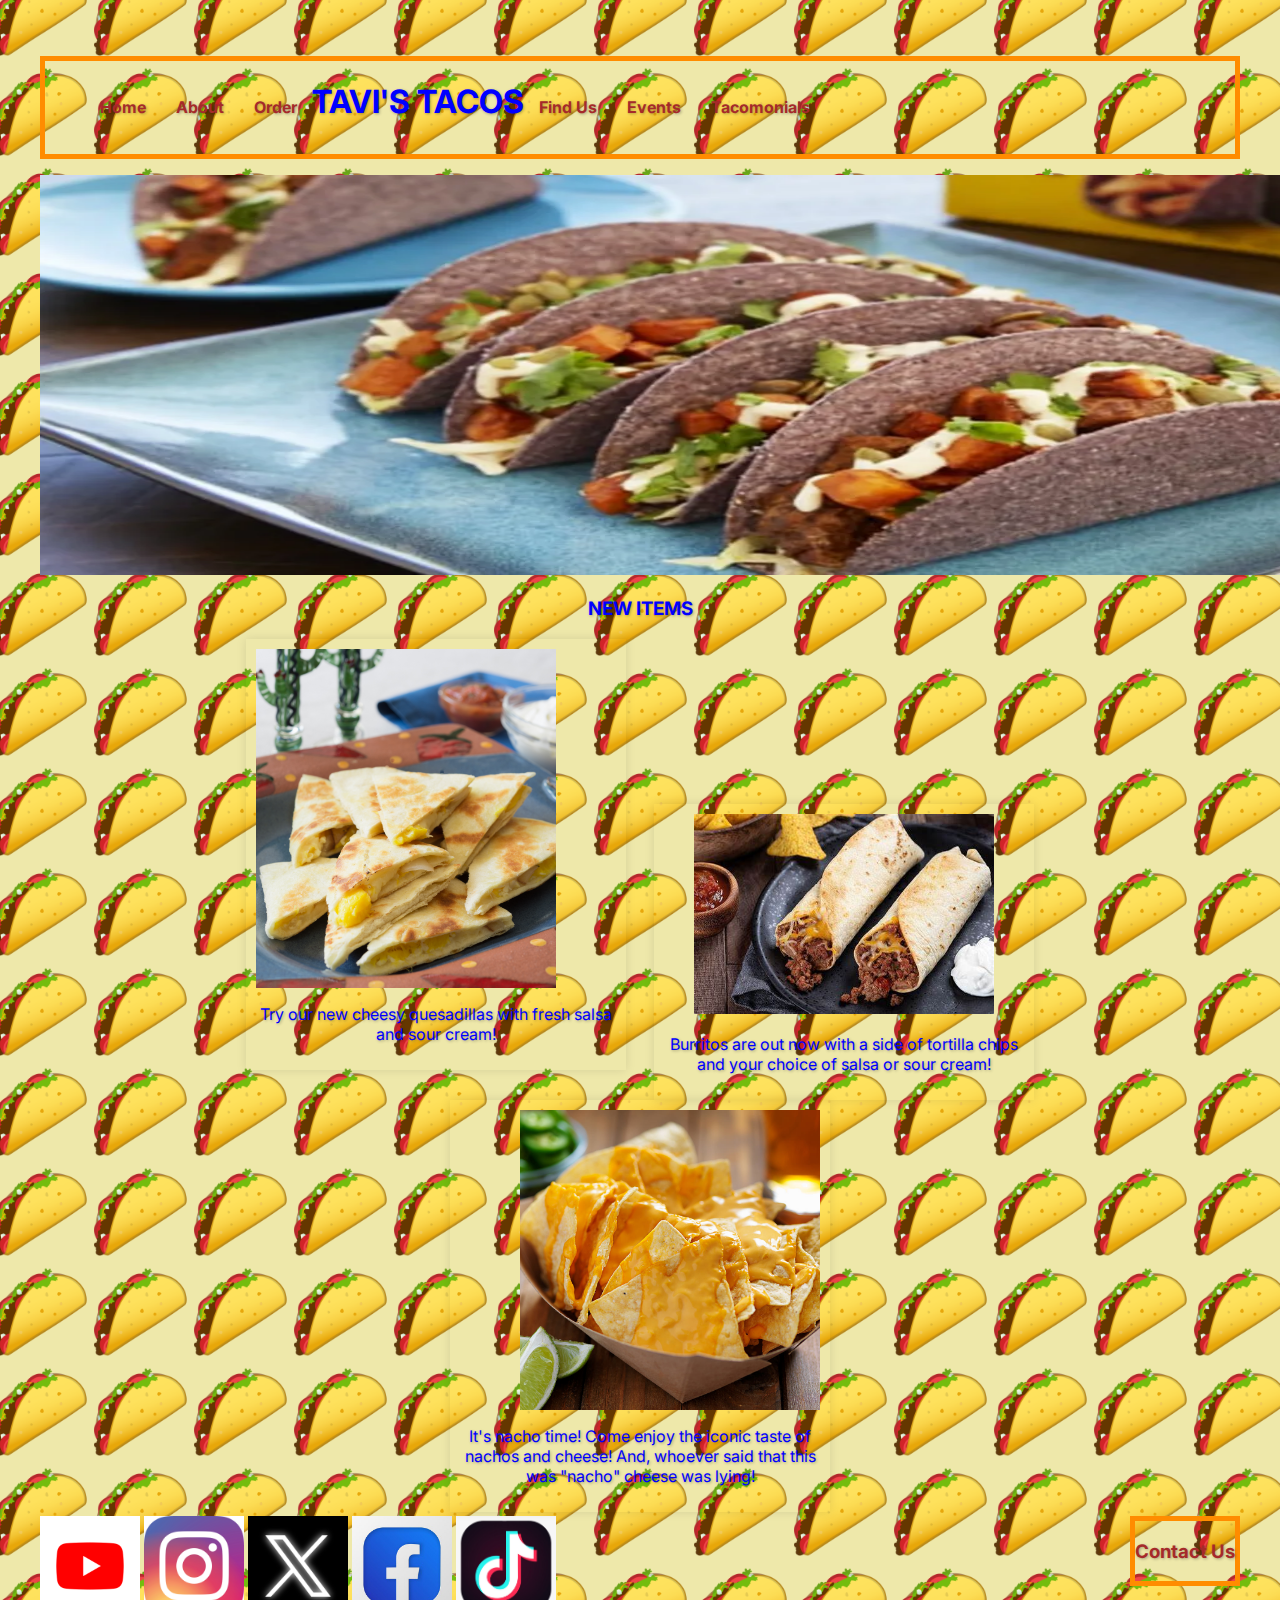
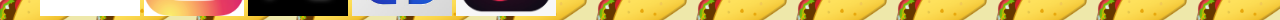
==== index.html @ 0c3739d2 "Add files via upload" ====
<!-- This document may be subject to change if necessary for future updates. -->

<!DOCTYPE html>
<html lang="en">
		<head>
				<meta charset="UTF-8">
				<meta name="viewport" content="width=device-width, initial-scale=1.0">
				<meta name="description" content="Tavi's Tacos - The best exotic tacos in town! Check out our menu and order online."> 
				<meta name="keywords" content="Tacos, Mexican Food, Tavi's Tacos, Best Exotic Tacos, Order Tacos Online"> 
				<meta name="author" content="Tavi's Tacos">
				<link href="index.css" rel="stylesheet" type="text/css" /> <!-- Linking the html file to the External Style Sheet reference. -->
				<link href="https://fonts.googleapis.com/css2?family=Inter:wght@400;700&display=swap" rel="stylesheet">
				<title>Tavi's Tacos</title>
		</head>
		<body>
			<div class="background-container">
				<div class="content">
					<!-- This header tag will contain the company name, 
					site navigation, and banner image. --> 
					<header>
							<nav id="website-navigation">
								<ul>
									<li><h4><a href="index.html">Home</a></h4></li>
									<li><h4><a href="#about">About</a></h4></li>
									<li><h4><a href="tavis-tacos-order-page.html">Order</a></h4></li>
									<li><h1>TAVI'S TACOS</h1></li>
									<li><h4><a href="#find-us">Find Us</a></h4></li>
									<li><h4><a href="#events">Events</a></h4></li>
									<li><h4><a href="#tacomonials">Tacomonials</a></h4></li>
								</ul>
							</nav>
							<img src="blue-hard-shell-tacos.png" alt="Blue hard shell tacos" width="1500" height="400">
					</header>
					<!-- The main tag contains a header and 
					a section tag for two key things. -->
					<main>
							<!-- New Items header to help draw attention 
							to menu items that were recently added. -->
							<header class="new-items">
								<h3>NEW ITEMS</h3>
							</header>
							<!-- Images of the released items and their details. -->
							<section>
								<div class="item">
									<img class="quesadillas" src="quesadillas.png" alt="Quesadillas" width="300">
									<p class="quesadillas">Try our new cheesy quesadillas with fresh salsa and sour cream!</p>
								</div>
								<div class="item">
									<img src="burritos.png" alt="Burritos" width="300">
									<p>Burritos are out now with a side of tortilla chips and your choice of salsa or sour cream!</p>
								</div>
								<div class="item">
									<img class="nachos" src="nachos-and-cheese.png" alt="Nachos-and-Cheese" width="300">
									<p class="nachos">It's nacho time! Come enjoy the iconic taste of nachos and cheese! And, whoever said that this was "nacho" cheese was lying!</p>
								</div>
							</section>
							<!-- Contact Us header wih a navigation tag for giving customers a way to 
							contact the company about any issues they may have with the restuarant. -->
							<header>
								<nav class="contact">
									<div>
										<h3><a href="tavis-tacos-contact-us-page.html">Contact Us</a></h3>
									</div>
								</nav>		
							</header>
					</main>
					<!-- The footer tag contains a section tag for their social media platforms 
					and a navigation tag that will take the user to their profiles when clicked. -->
					<footer>
							<!-- Social media platforms they can be found on. -->
							<section>
									<nav class="social-media">
										<a href="#youtube"><img src="youtube.png" alt="Youtube" width="100"></a>
										<a href="#instagram"><img src="instagram.png" alt="Instagram" width="100"></a>
										<a href="#twitter_x"><img src="twitter-x-logo.png" alt="Twitter X" width="100"></a>
										<a href="#facebook"><img src="facebook.png" alt="Facebook" width="100"></a>
										<a href="#tiktok"><img src="tiktok.png" alt="Tiktok" width="100"></a>
									</nav>
							</section>
					</footer>
				</div>
			</div>	
		</body>
</html>
---- index.css ----
/* Changes spacing outside and inside the borders of elements*/
/* Changes the font family to the "Inter" font (because it's the default font in Figma 
and what I chose to use) */
/* Changes the color of the website text */
/* Changes the background color of the page */
/* Inserts an image into the website via the body tag and changes the image size */
/* Centers the position of the background */
/* Aligns the text to the center of the page */
body{
	margin: 0px;
	padding: 0px;
    font-family: 'Inter', sans-serif;
	color: blue;
	background-color: palegoldenrod;
	background-image: url("hard-shell-taco.png");
	background-size: 100px 100px;
	background-position: center;
	text-align: center;
}

/* Changes the font weight, border style, and border color of the navigation UI via the id 
"website-navigation" */
/* Removes list styling from the navigation UI so it's no longer bulleted */
/* Hides content overflow */
#website-navigation ul{
	font-weight: bold;
	border: 5px solid rgb(255, 140, 0);
	list-style-type: none;
	overflow: hidden;
}

/* Floats the navigation UI to the left */
#website-navigation ul li{
	float: left;
}

/* Removes the underline from the navigation links */
/* Changes spacing inside the borders of elements */
/* Displays elements as a block */
#website-navigation ul li a{
	text-decoration: none;
	padding: 15px;
	display: block;
}

/* Changes the font weight of the "New Items" header via the class "new-items" */
.new-items{
	font-weight: bold;
}

/* Displays elements as an inline block */
/* Sets the width of those inline blocks to 30% */
/* Changes spacing outside the borders of elements */
/* Adds shadow effects to elements */
/* Changes spacing inside the borders of elements */
.item{
	display: inline-block;
	width: 30%;
	margin: 0 1%;
	box-shadow: 0 0 10px rgba(0,0,0,0.1);
	padding: 10px;
}

/* Floats the quesadillas item data to the left */
.quesadillas{
	float: left;
}

/* Floats the nachos item data to the right */
.nachos{
	float: right;
}

/* Changes the font weight, border style, and border color of the "Contact Us" header via 
the class "contact-us" */
/* Floats the contact link to the right */
.contact{
	font-weight: bold;
	border: 5px solid rgb(255, 140, 0);
	float: right;
}

/* Removes the underline from the contact link */
.contact a{
	text-decoration: none;
}

/* Floats all social media links to the left */
.social-media{
	float: left;
}

/* Sets the element's position relative to its normal position */
/* Sets the minimum height of the element to 100% of the viewport height */
.background-container{
	position: relative; min-height: 100vh;
}

/* Creates an empty pseudo-element */
/* Positions the element absolutely relative to its nearest positioned ancestor */
/* Positions the element at the top of its containing block */
/* Positions the element on the left edge of its containing block */
/* Sets the width to 100% */
/* Sets the height to 100% */
/* Specifies the stack order of an element */
.background-container::before{ 
	content: "";
	position: absolute;
	top: 0;
	left: 0;
	width: 100%; 
	height: 100%;
	z-index: 1; 
}

/* Sets the element's position relative to its normal position */
/* Specifies the stack order of an element */
/* Changes spacing inside the borders of elements */
/* Rounds the corners of an element */
/* Changes spacing outside the borders of elements */
/* Adds shadow effects to the text */
.content{
	position: relative;
	z-index: 2;
	padding: 20px;
	border-radius: 10px;
	margin: 20px;
	text-shadow: 1px 1px 3px rgba(0, 0, 0, 0.3); /* Improve text readability */
}

/* Changes the colors of links and their mouse pointer interactions */
a:link{
	color: brown;
}

a:visited{
	color: blue;
}

a:active{
	color: orange;
}

a:hover{
	color: green;
}

a:focus{
	color: red;
}
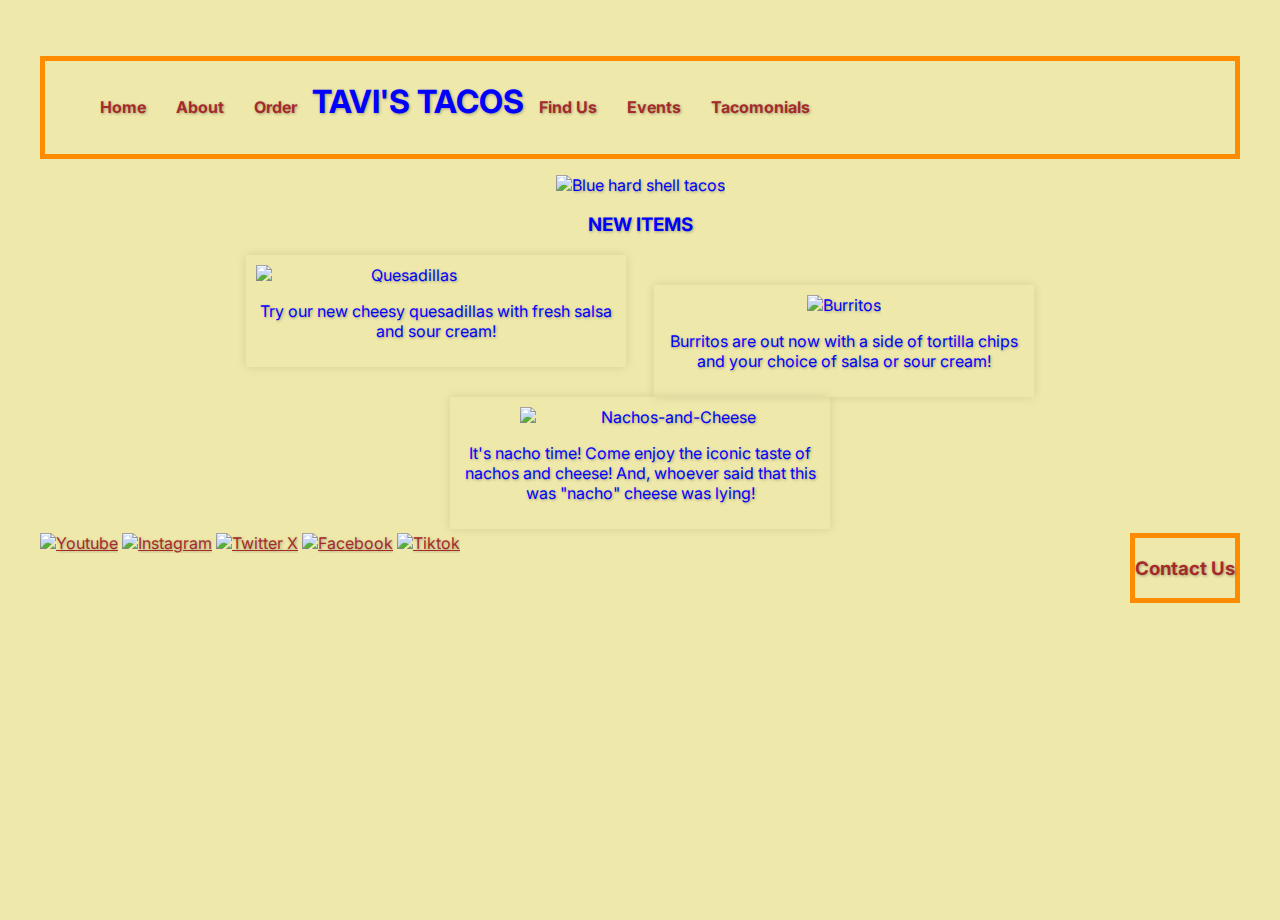
==== commit 3240bfc4: "Add files via upload" ====
--- a/index.html
+++ b/index.html
@@ -8,7 +8,7 @@
 				<meta name="description" content="Tavi's Tacos - The best exotic tacos in town! Check out our menu and order online."> 
 				<meta name="keywords" content="Tacos, Mexican Food, Tavi's Tacos, Best Exotic Tacos, Order Tacos Online"> 
 				<meta name="author" content="Tavi's Tacos">
-				<link href="index.css" rel="stylesheet" type="text/css" /> <!-- Linking the html file to the External Style Sheet reference. -->
+				<link href="css/index.css" rel="stylesheet" type="text/css" /> <!-- Linking the html file to the External Style Sheet reference. -->
 				<link href="https://fonts.googleapis.com/css2?family=Inter:wght@400;700&display=swap" rel="stylesheet">
 				<title>Tavi's Tacos</title>
 		</head>
--- a/css/index.css
+++ b/css/index.css
@@ -0,0 +1,150 @@
+/* Changes spacing outside and inside the borders of elements*/
+/* Changes the font family to the "Inter" font (because it's the default font in Figma 
+and what I chose to use) */
+/* Changes the color of the website text */
+/* Changes the background color of the page */
+/* Inserts an image into the website via the body tag and changes the image size */
+/* Centers the position of the background */
+/* Aligns the text to the center of the page */
+body{
+	margin: 0px;
+	padding: 0px;
+    font-family: 'Inter', sans-serif;
+	color: blue;
+	background-color: palegoldenrod;
+	background-image: url("hard-shell-taco.png");
+	background-size: 100px 100px;
+	background-position: center;
+	text-align: center;
+}
+
+/* Changes the font weight, border style, and border color of the navigation UI via the id 
+"website-navigation" */
+/* Removes list styling from the navigation UI so it's no longer bulleted */
+/* Hides content overflow */
+#website-navigation ul{
+	font-weight: bold;
+	border: 5px solid rgb(255, 140, 0);
+	list-style-type: none;
+	overflow: hidden;
+}
+
+/* Floats the navigation UI to the left */
+#website-navigation ul li{
+	float: left;
+}
+
+/* Removes the underline from the navigation links */
+/* Changes spacing inside the borders of elements */
+/* Displays elements as a block */
+#website-navigation ul li a{
+	text-decoration: none;
+	padding: 15px;
+	display: block;
+}
+
+/* Changes the font weight of the "New Items" header via the class "new-items" */
+.new-items{
+	font-weight: bold;
+}
+
+/* Displays elements as an inline block */
+/* Sets the width of those inline blocks to 30% */
+/* Changes spacing outside the borders of elements */
+/* Adds shadow effects to elements */
+/* Changes spacing inside the borders of elements */
+.item{
+	display: inline-block;
+	width: 30%;
+	margin: 0 1%;
+	box-shadow: 0 0 10px rgba(0,0,0,0.1);
+	padding: 10px;
+}
+
+/* Floats the quesadillas item data to the left */
+.quesadillas{
+	float: left;
+}
+
+/* Floats the nachos item data to the right */
+.nachos{
+	float: right;
+}
+
+/* Changes the font weight, border style, and border color of the "Contact Us" header via 
+the class "contact-us" */
+/* Floats the contact link to the right */
+.contact{
+	font-weight: bold;
+	border: 5px solid rgb(255, 140, 0);
+	float: right;
+}
+
+/* Removes the underline from the contact link */
+.contact a{
+	text-decoration: none;
+}
+
+/* Floats all social media links to the left */
+.social-media{
+	float: left;
+}
+
+/* Sets the element's position relative to its normal position */
+/* Sets the minimum height of the element to 100% of the viewport height */
+.background-container{
+	position: relative; min-height: 100vh;
+}
+
+/* Creates an empty pseudo-element */
+/* Positions the element absolutely relative to its nearest positioned ancestor */
+/* Positions the element at the top of its containing block */
+/* Positions the element on the left edge of its containing block */
+/* Sets the width to 100% */
+/* Sets the height to 100% */
+/* Specifies the stack order of an element */
+.background-container::before{ 
+	content: "";
+	position: absolute;
+	top: 0;
+	left: 0;
+	width: 100%; 
+	height: 100%;
+	z-index: 1; 
+}
+
+/* Sets the element's position relative to its normal position */
+/* Specifies the stack order of an element */
+/* Changes spacing inside the borders of elements */
+/* Rounds the corners of an element */
+/* Changes spacing outside the borders of elements */
+/* Adds shadow effects to the text */
+.content{
+	position: relative;
+	z-index: 2;
+	padding: 20px;
+	border-radius: 10px;
+	margin: 20px;
+	text-shadow: 1px 1px 3px rgba(0, 0, 0, 0.3); /* Improve text readability */
+}
+
+/* Changes the colors of links and their mouse pointer interactions */
+a:link{
+	color: brown;
+}
+
+a:visited{
+	color: blue;
+}
+
+a:active{
+	color: orange;
+}
+
+a:hover{
+	color: green;
+}
+
+a:focus{
+	color: red;
+}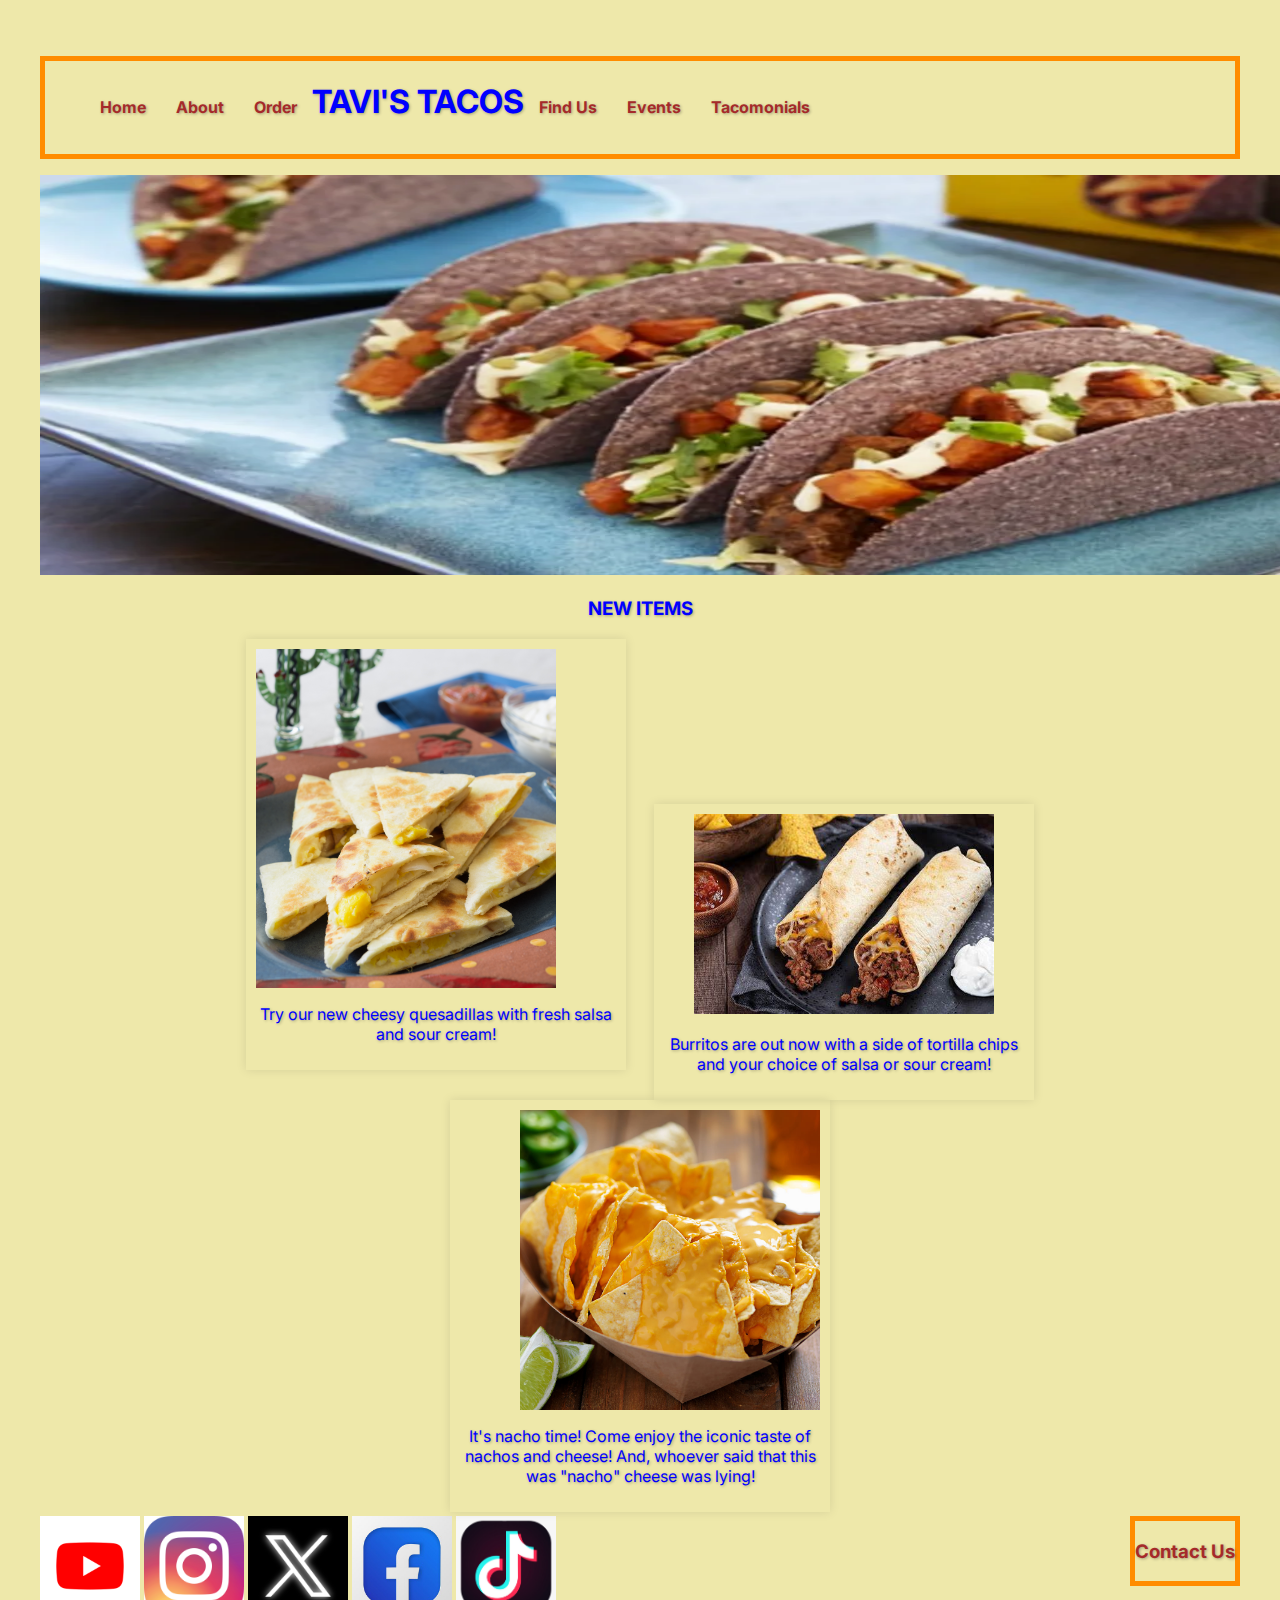
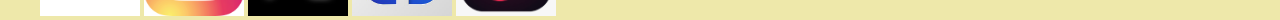
==== commit b32b77c5: "Add files via upload" ====
--- a/index.html
+++ b/index.html
@@ -29,7 +29,7 @@
 									<li><h4><a href="#tacomonials">Tacomonials</a></h4></li>
 								</ul>
 							</nav>
-							<img src="blue-hard-shell-tacos.png" alt="Blue hard shell tacos" width="1500" height="400">
+							<img src="images/blue-hard-shell-tacos.png" alt="Blue hard shell tacos" width="1500" height="400">
 					</header>
 					<!-- The main tag contains a header and 
 					a section tag for two key things. -->
@@ -42,15 +42,15 @@
 							<!-- Images of the released items and their details. -->
 							<section>
 								<div class="item">
-									<img class="quesadillas" src="quesadillas.png" alt="Quesadillas" width="300">
+									<img class="quesadillas" src="images/quesadillas.png" alt="Quesadillas" width="300">
 									<p class="quesadillas">Try our new cheesy quesadillas with fresh salsa and sour cream!</p>
 								</div>
 								<div class="item">
-									<img src="burritos.png" alt="Burritos" width="300">
+									<img src="images/burritos.png" alt="Burritos" width="300">
 									<p>Burritos are out now with a side of tortilla chips and your choice of salsa or sour cream!</p>
 								</div>
 								<div class="item">
-									<img class="nachos" src="nachos-and-cheese.png" alt="Nachos-and-Cheese" width="300">
+									<img class="nachos" src="images/nachos-and-cheese.png" alt="Nachos-and-Cheese" width="300">
 									<p class="nachos">It's nacho time! Come enjoy the iconic taste of nachos and cheese! And, whoever said that this was "nacho" cheese was lying!</p>
 								</div>
 							</section>
@@ -70,11 +70,11 @@
 							<!-- Social media platforms they can be found on. -->
 							<section>
 									<nav class="social-media">
-										<a href="#youtube"><img src="youtube.png" alt="Youtube" width="100"></a>
-										<a href="#instagram"><img src="instagram.png" alt="Instagram" width="100"></a>
-										<a href="#twitter_x"><img src="twitter-x-logo.png" alt="Twitter X" width="100"></a>
-										<a href="#facebook"><img src="facebook.png" alt="Facebook" width="100"></a>
-										<a href="#tiktok"><img src="tiktok.png" alt="Tiktok" width="100"></a>
+										<a href="#youtube"><img src="images/youtube.png" alt="Youtube" width="100"></a>
+										<a href="#instagram"><img src="images/instagram.png" alt="Instagram" width="100"></a>
+										<a href="#twitter_x"><img src="images/twitter-x-logo.png" alt="Twitter X" width="100"></a>
+										<a href="#facebook"><img src="images/facebook.png" alt="Facebook" width="100"></a>
+										<a href="#tiktok"><img src="images/tiktok.png" alt="Tiktok" width="100"></a>
 									</nav>
 							</section>
 					</footer>
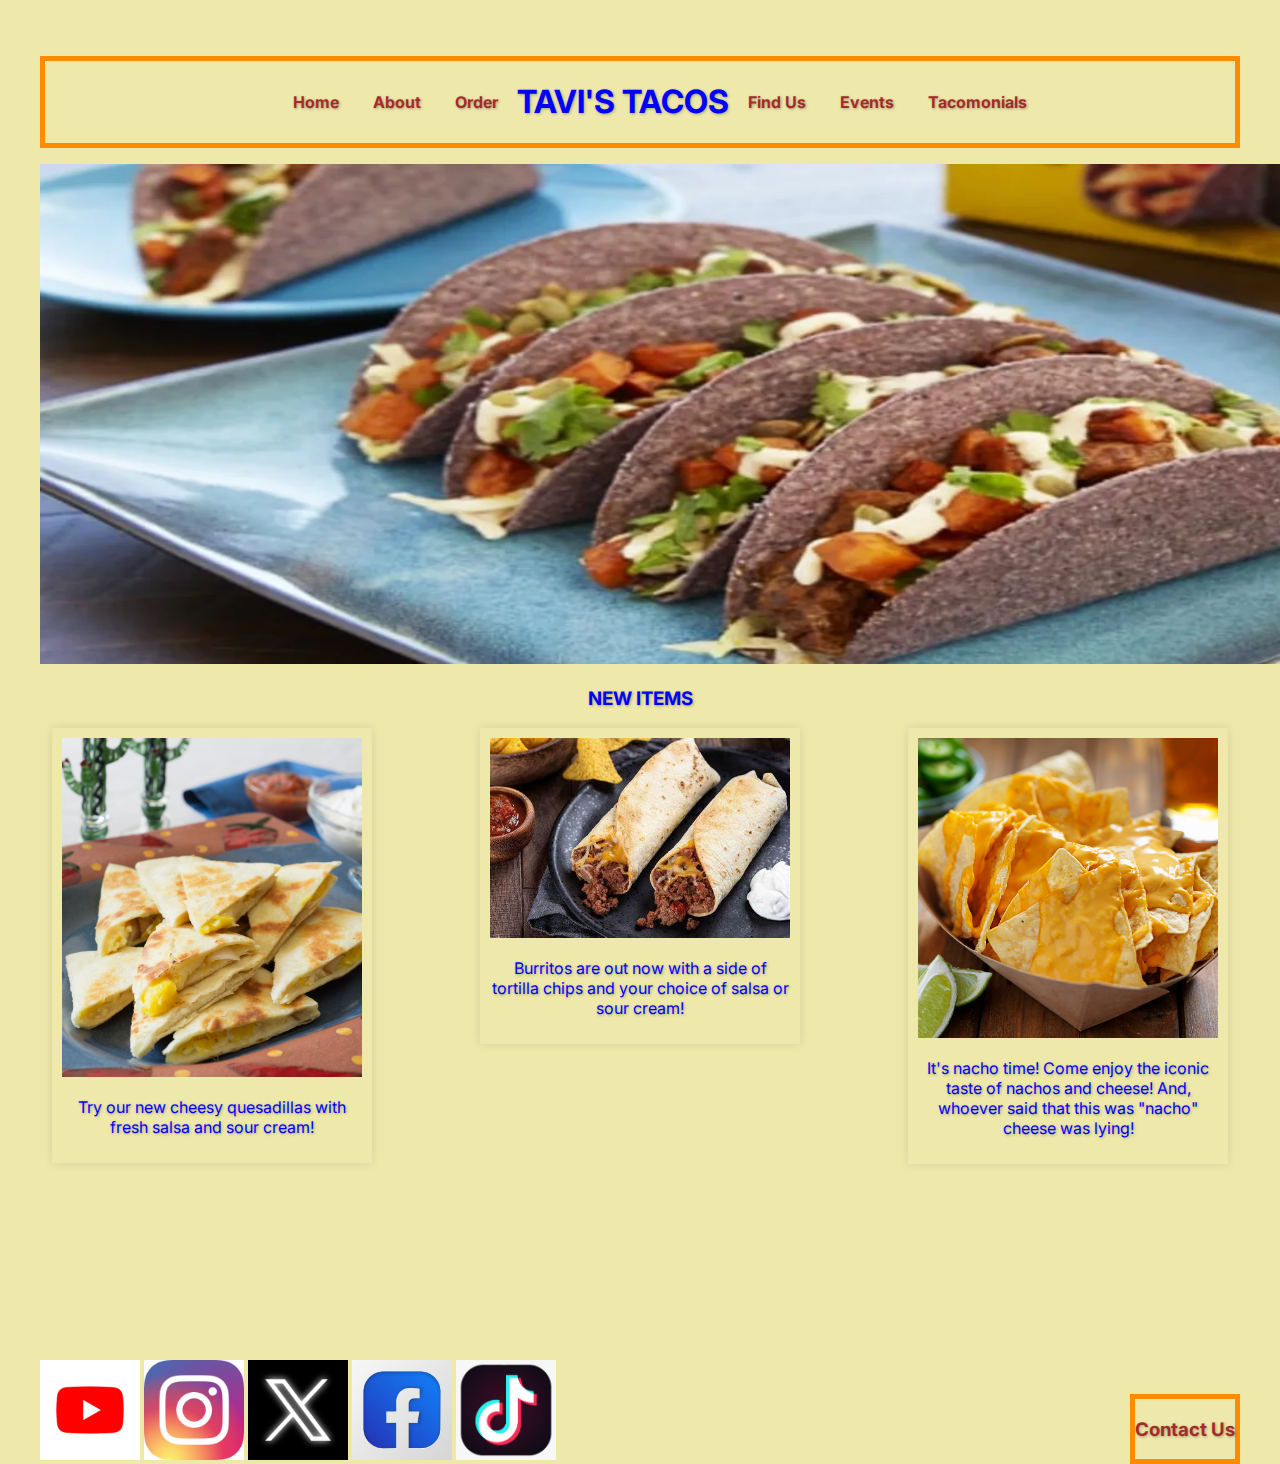
==== commit 7a52e898: "Add files via upload" ====
--- a/index.html
+++ b/index.html
@@ -21,7 +21,7 @@
 							<nav id="website-navigation">
 								<ul>
 									<li><h4><a href="index.html">Home</a></h4></li>
-									<li><h4><a href="#about">About</a></h4></li>
+									<li><h4><a href="tavis-tacos-about-page.html">About</a></h4></li>
 									<li><h4><a href="tavis-tacos-order-page.html">Order</a></h4></li>
 									<li><h1>TAVI'S TACOS</h1></li>
 									<li><h4><a href="#find-us">Find Us</a></h4></li>
@@ -29,7 +29,7 @@
 									<li><h4><a href="#tacomonials">Tacomonials</a></h4></li>
 								</ul>
 							</nav>
-							<img src="images/blue-hard-shell-tacos.png" alt="Blue hard shell tacos" width="1500" height="400">
+							<img src="images/blue-hard-shell-tacos.png" alt="Blue hard shell tacos" width="1500" height="500">
 					</header>
 					<!-- The main tag contains a header and 
 					a section tag for two key things. -->
@@ -41,17 +41,17 @@
 							</header>
 							<!-- Images of the released items and their details. -->
 							<section>
-								<div class="item">
-									<img class="quesadillas" src="images/quesadillas.png" alt="Quesadillas" width="300">
-									<p class="quesadillas">Try our new cheesy quesadillas with fresh salsa and sour cream!</p>
+								<div class="quesadillas">
+									<img src="images/quesadillas.png" alt="Quesadillas" width="300">
+									<p>Try our new cheesy quesadillas with fresh salsa and sour cream!</p>
 								</div>
-								<div class="item">
+								<div class="burritos">
 									<img src="images/burritos.png" alt="Burritos" width="300">
 									<p>Burritos are out now with a side of tortilla chips and your choice of salsa or sour cream!</p>
 								</div>
-								<div class="item">
-									<img class="nachos" src="images/nachos-and-cheese.png" alt="Nachos-and-Cheese" width="300">
-									<p class="nachos">It's nacho time! Come enjoy the iconic taste of nachos and cheese! And, whoever said that this was "nacho" cheese was lying!</p>
+								<div class="nachos-and-cheese">
+									<img src="images/nachos-and-cheese.png" alt="Nachos-and-Cheese" width="300">
+									<p>It's nacho time! Come enjoy the iconic taste of nachos and cheese! And, whoever said that this was "nacho" cheese was lying!</p>
 								</div>
 							</section>
 							<!-- Contact Us header wih a navigation tag for giving customers a way to 
--- a/css/index.css
+++ b/css/index.css
@@ -12,10 +12,12 @@
     font-family: 'Inter', sans-serif;
 	color: blue;
 	background-color: palegoldenrod;
-	background-image: url("hard-shell-taco.png");
+	background-image: url("https://clipground.com/images/taco-clipart-transparent-6.png");
 	background-size: 100px 100px;
 	background-position: center;
 	text-align: center;
+	height: 100vh;
+	width: 100%;
 }
 
 /* Changes the font weight, border style, and border color of the navigation UI via the id 
@@ -29,18 +31,18 @@
 	overflow: hidden;
 }
 
-/* Floats the navigation UI to the left */
+/* Displays navigation elements as an inline block */
+/* Aligns all navigation elements vertically */
 #website-navigation ul li{
-	float: left;
+	display: inline-block;
+	vertical-align: middle;
 }
 
 /* Removes the underline from the navigation links */
 /* Changes spacing inside the borders of elements */
-/* Displays elements as a block */
 #website-navigation ul li a{
 	text-decoration: none;
 	padding: 15px;
-	display: block;
 }
 
 /* Changes the font weight of the "New Items" header via the class "new-items" */
@@ -49,35 +51,61 @@
 }
 
 /* Displays elements as an inline block */
-/* Sets the width of those inline blocks to 30% */
+/* Sets the width of those inline blocks to 25% */
 /* Changes spacing outside the borders of elements */
 /* Adds shadow effects to elements */
 /* Changes spacing inside the borders of elements */
-.item{
+/* Floats the inline block to the left */
+.quesadillas{
 	display: inline-block;
-	width: 30%;
+	width: 25%;
 	margin: 0 1%;
 	box-shadow: 0 0 10px rgba(0,0,0,0.1);
 	padding: 10px;
-}
-
-/* Floats the quesadillas item data to the left */
-.quesadillas{
 	float: left;
 }
 
-/* Floats the nachos item data to the right */
-.nachos{
+/* Displays elements as an inline block */
+/* Sets the width of those inline blocks to 25% */
+/* Changes spacing outside the borders of elements */
+/* Adds shadow effects to elements */
+/* Changes spacing inside the borders of elements */
+/* Centers the inline block by setting the float to none */
+.burritos{
+	display: inline-block;
+	width: 25%;
+	margin: 0 1%;
+	box-shadow: 0 0 10px rgba(0,0,0,0.1);
+	padding: 10px;
+	float: none;
+}
+
+/* Displays elements as an inline block */
+/* Sets the width of those inline blocks to 25% */
+/* Changes spacing outside the borders of elements */
+/* Adds shadow effects to elements */
+/* Changes spacing inside the borders of elements */
+/* Floats the inline block to the right */
+.nachos-and-cheese{
+	display: inline-block;
+	width: 25%;
+	margin: 0 1%;
+	box-shadow: 0 0 10px rgba(0,0,0,0.1);
+	padding: 10px;
 	float: right;
 }
 
 /* Changes the font weight, border style, and border color of the "Contact Us" header via 
-the class "contact-us" */
-/* Floats the contact link to the right */
+the class "contact" */
+/* Positions the element 20 pixels to the right */
+/* Positions the element absolutely relative to its nearest positioned ancestor */
+/* Positions the element negative 412 pixels to the bottom */
 .contact{
 	font-weight: bold;
 	border: 5px solid rgb(255, 140, 0);
-	float: right;
+	right: 20px;
+	position: absolute;
+	bottom: -400px;
 }
 
 /* Removes the underline from the contact link */
@@ -86,8 +114,12 @@
 }
 
 /* Floats all social media links to the left */
+/* Positions the element absolutely relative to its nearest positioned ancestor */
+/* Positions the element negative 412 pixels to the bottom */
 .social-media{
 	float: left;
+	position: absolute;
+	bottom: -400px;
 }
 
 /* Sets the element's position relative to its normal position */
